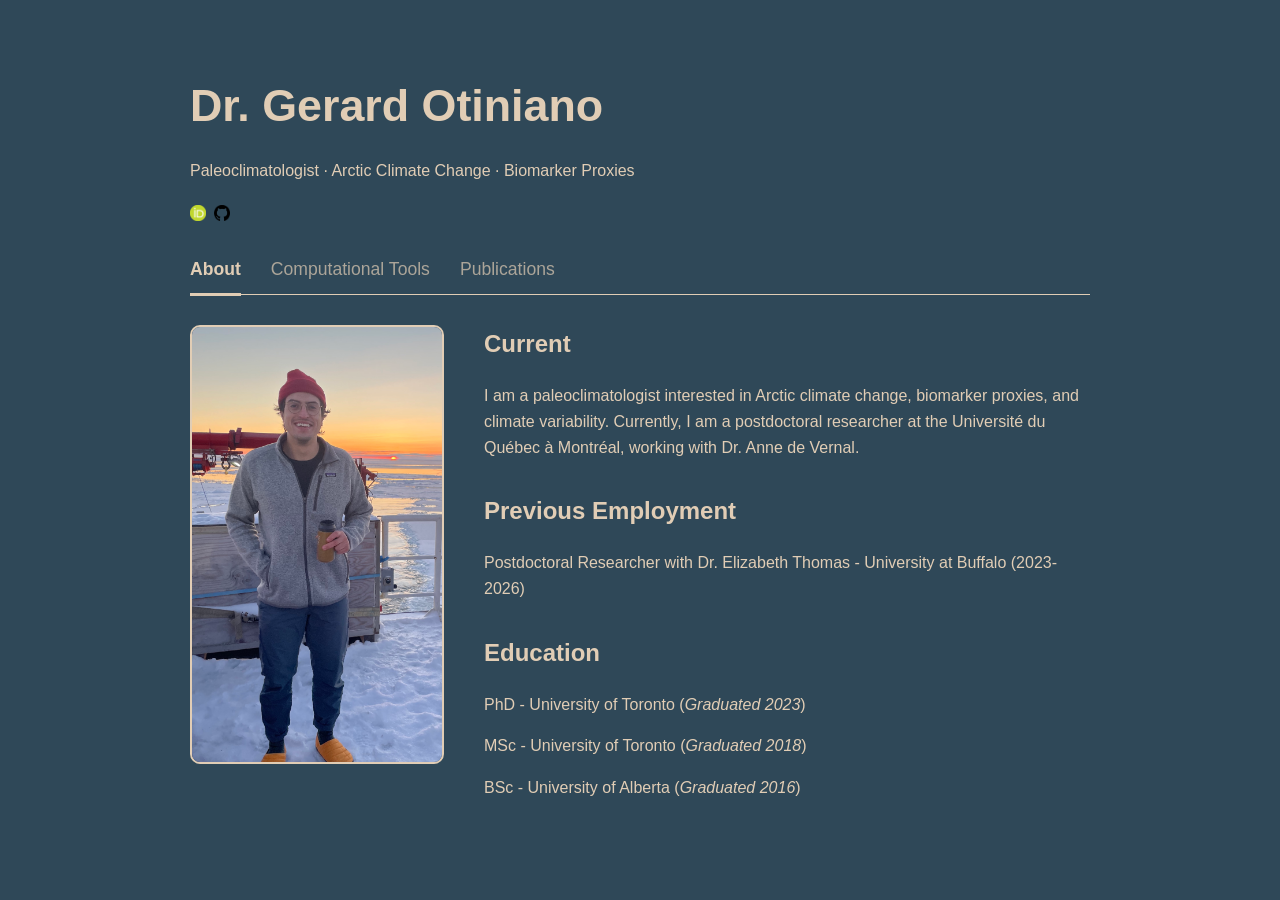
==== index.html @ 29afa1c3 "Updated manuscripts in review and current employment" ====
<!DOCTYPE html>
<html lang="en">
<head>
  <meta charset="UTF-8">
  <meta name="viewport" content="width=device-width, initial-scale=1.0">
  <title>Dr. Gerard Otiniano</title>
  <link rel="stylesheet" href="style.css">
</head>

<body>

  <header>
    <h1>Dr. Gerard Otiniano</h1>
    <p>Paleoclimatologist · Arctic Climate Change · Biomarker Proxies</p>
    <p class="profile-links">
       <a
         href="https://orcid.org/0000-0002-4646-2687"
         target="_blank"
         rel="me noopener noreferrer"
         aria-label="ORCID profile">
         <img
           src="figures/orcid.png"
           class="profile-icon"
           alt="ORCID iD icon"/></a>

       <a
         href="https://github.com/GerardOtiniano"
         target="_blank"
         rel="noopener noreferrer"
         aria-label="GitHub profile">
         <img
           src="figures/github.png"
           class="profile-icon"
           alt="GitHub icon"/></a>
    </p>
  </header>

  <main>
    <div class="tabs">
      <button class="tab-button active" data-tab="about">About</button>
      <button class="tab-button" data-tab="comp_tools">Computational Tools</button>
      <button class="tab-button" data-tab="pubs">Publications</button>
    </div>

    <section class="tab-content active" id="about">
      <div class="intro-container">
        <img src="figures/me.jpeg" alt="Gerard Otiniano" class="portrait" />
      <div class="about-text">
        <h2>Current</h2>
          <p> I am a paleoclimatologist interested in Arctic climate change, biomarker proxies, and climate variability. Currently, I am a postdoctoral researcher at the Université du Québec à Montréal, working with Dr. Anne de Vernal.</p>

	<h2>Previous Employment</h2>
	  <p>Postdoctoral Researcher with Dr. Elizabeth Thomas - University at Buffalo (2023-2026) </p>

        <h2>Education</h2>
          <p>PhD - University of Toronto (<em>Graduated 2023</em>)</p>
          <p>MSc - University of Toronto (<em>Graduated 2018</em>)</p>
          <p>BSc - University of Alberta (<em>Graduated 2016</em>)</p>
    </section>

    <section class="tab-content" id="comp_tools">
      <div class="tool-entry chromatopy-entry">
        <img
          src="figures/chromatopy_simple.png"
          alt="chromatoPy interface"
          class="tool-figure"/>
        <div class="tool-text">
          <h2>chromatoPy</h2>
          <p>
            chromatoPy <a href="papers/Otiniano2025.pdf" target="_blank"> (Otiniano et al., 2025)</a>, is a peak integration toolthat enables rapid quantification of compounds measured via chromatography.</p>
          <ul>
            <li>Tutorials (<em>coming soon</em>)</li>

            <li>
              GitHub repo for chromatoPy <a href="https://github.com/GerardOtiniano/chromatoPy">python package (<span class="chromatopy-pkg-version">latest version</span>)</a></li>

            <li>
              Download chromatoPy app for <a href="https://github.com/GerardOtiniano/chromatoPy_App/releases/latest/download/chromatoPy-desktop-macos-apple-silicon.dmg" download> macOS (ARM) (<span class="chromatopy-app-version">latest version</span>)</a></li>

            <li>
              Download chromatoPy app for <a href="https://github.com/GerardOtiniano/chromatoPy_App/releases/latest/download/chromatoPy-desktop-windows.zip" download> Windows (<span class="chromatopy-app-version">latest version</span>)</a></li>

          </ul>
          <div class="install-note">
              <p>
                <strong>macOS install note:</strong> After downloading the DMG, open it and drag
                <strong>chromatoPy-desktop.app</strong> into your <strong>Applications</strong>
                folder. Then open Terminal and run:
              </p>
              <code>
                xattr -dr com.apple.quarantine /Applications/chromatoPy-desktop.app
              </code>
            </div>
          </div>
      </div>

     <div class="tool-entry pysotope-entry">

       <div class="tool-text">
         <p>
           <h2>Pysotope</h2>
           <strong>pysotope</strong> is a python package for processing isotopic data measured via GC-IRMS
           (&delta;<sup>2</sup>H, &delta;<sup>13</sup>C) and EA
           (&delta;<sup>13</sup>C, &delta;<sup>15</sup>N). Corrections for drift (time), linearity (amount), methanol (for FAME derivatization), and reference standards (e.g., VSMOW). We incorporate a number of methods for identifying coherent trends in measurement standards, enabling accurate isotopic measurements even at low concentrations.</p>
         <ul>
           <li>
             GitHub repository for
             <a href="https://github.com/gerardotiniano/pysotope">
               pysotope package (<span class="pysotope-pkg-version">latest version</span>)
             </a>
           </li>
         </ul>
       </div>

       <img src="figures/pysotope.png"
        alt="pysotope workflow"
        class="tool-figure"/>
     </div>
    </section>

    <section class="tab-content" id="pubs">
      <h2>In Review</h2>

      <p> Mark, S. Z., Prince, K. K., Walcott-George, C. K., Briner, J. P., Jensen, B. J., Topness, R. G., <strong>Otiniano, G. A.</strong>, Thomas, E. K. (2026) Late Pleistocene and Holocene North Pacific Climate Dynamics from a Paleoenvironmental Record, Parrot Lake, Dall Island, Alaska [Submitted to Paleoceanography & Paleoclimatology] </p>

      <p> Samuel Z. Mark, Benjamin V. Gaglioti, Elizabeth K. Thomas, Daniel H. Mann, <strong>Gerard A. Otiniano</strong>, Christopher L. Hancock, Nicholas P. McKay (2026) Evidence from the last deglaciation reveals constraints on the permafrost-carbon feedback [Submitted to AGU Advances] </p>

      <p>Joshua K. Cuzzone, Jason P. Briner, <strong>Gerard A. Otiniano</strong>, Olivia Truax, Elizabeth K. Thomas, Eric J. Steig, Gregory J. Hakim, Joseph P. Tulenko, Mathieu Morlighem, Nicole-Jeanne Schlegel, Sophie Nowicki, Sudip Acharya, Jacob Anderson, Lambert Caron, Anne de Vernal, Jacob Downs, Émilie Folie-Boivin, Ryan M. Fleetwood, Kyeore Han, Jesse Johnson, Eric Larour, Ana Carolina Luzardi, Zilu Meng, Karlee Prince, Joerg Schaefer, Margie Turin, Liza Wilson, Xiner Wu, Nicolás E. Young (2026) On current climate trajectory, Greenland melt will exceed the Holocene maximum by 2300 [Submitted to Nature Communications] <a href="papers/Cuzzone2026.pdf" target="_blank"> (Preprint PDF)</a>

      <p>Topness, R. G., Thomas, E. K., Fendrock, M., and <strong>Otiniano, G. A.</strong> (2026) Calibration guidelines and a runoff-isotope module for lake proxy system modeling (PRYSM v2.0), EGUsphere, 1–31 [Submitted to Climate of the Past] https://doi.org/10.5194/egusphere-2026-2322. <a href="papers/Topness2026.pdf" target="_blank"> (Preprint PDF)</a>
      </p>

      <h2>Peer-Reviewed</h2>
      <p>
        <strong>Otiniano, G. A.</strong>, Thomas, E. K., Castañeda, I. S.,
        Acharya, S., Sharma, Y., Mark, S. Z. (2025). chromatoPy: An open-source
        tool for chromatographic peak deconvolution and integration applied to
        glycerol dialkyl glycerol tetraethers. Paleoceanography and
        Paleoclimatology, 40 , e2025PA005316. https://doi.org/10.1029/2025PA005316
        <a href="papers/Otiniano2025.pdf" target="_blank"> (PDF)</a>
      </p>

      <p>
        Trasune, L., Orozco, L. E., Salonen, J. S.,
        <strong>Otiniano, G. A.</strong>, Porter, T. J., Weckström, J., et al.
        (2026). A comparison of Holocene temperature reconstructions from
        vegetation proxies and brGDGTs in northern Fennoscandia. Quaternary
        Science Reviews, 372, 109727.
        https://doi.org/10.1016/j.quascirev.2025.109727.
        <a href="papers/Trasune2026.pdf" target="_blank"> (PDF)</a>
      </p>

      <p>
        <strong>Otiniano, G. A.</strong>, Porter, T. J., Phillips, M. A.,
        Juutinen, S., Weckström, J. B., & Heikkilä, M. P. (2024). Reconstructing
        warm-season temperatures using brGDGTs and assessing biases in Holocene
        temperature records in northern Fennoscandia. Quaternary Science Reviews,
        329, 108555. <a href="papers/Otiniano2024.pdf" target="_blank"> (PDF)</a>
      </p>
      <p>
        <strong>Otiniano, G. A.</strong>, Porter, T. J., Buceta, R. E., Bergman,
        M. E., & Phillips, M. A. (2023). Climatic and environmentally driven
        variability in lacustrine brGDGT distributions at local to regional scales
        in Alaska and northwestern Canada. Organic Geochemistry, 181, 104604.
        https://doi.org/10.1016/j.orggeochem.2023.104604
        <a href="papers/Otiniano2023.pdf" target="_blank"> (PDF)</a>
      </p>
      <p>
        <strong>Otiniano, G. A.</strong>, Porter, T. J., Benowitz, J. A.,
        Bindeman, I. N., Froese, D. G., Jensen, B. J. L., et al. (2020). A Late
        Miocene to Late Pleistocene Reconstruction of Precipitation Isotopes and
        Climate From Hydrated Volcanic Glass Shards and Biomarkers in Central
        Alaska and Yukon. Paleoceanography and Paleoclimatology, 35(7),
        e2019PA003791. https://doi.org/10.1029/2019PA003791
        <a href="papers/Otiniano2020.pdf" target="_blank"> (PDF)</a>
      </p>
    </section>

  </main>

  <script>
    const tabButtons = document.querySelectorAll(".tab-button");
    const tabContents = document.querySelectorAll(".tab-content");

    tabButtons.forEach(button => {
      button.addEventListener("click", () => {
        const targetTab = button.dataset.tab;

        tabButtons.forEach(btn => {
          btn.classList.remove("active");
        });

        tabContents.forEach(content => {
          content.classList.remove("active");
        });

        button.classList.add("active");
        document.getElementById(targetTab).classList.add("active");
      });
    });
  </script>
  <script>
    fetch("https://api.github.com/repos/GerardOtiniano/chromatoPy_App/releases/latest")
      .then(response => response.json())
      .then(data => {
       document.querySelectorAll(".chromatopy-app-version").forEach(element => {
        element.textContent = data.tag_name;
       });
      })
      .catch(() => {
       document.querySelectorAll(".chromatopy-app-version").forEach(element => {
        element.textContent = "latest release";
       });
      });
   </script>

  <script>
    fetch("https://api.github.com/repos/GerardOtiniano/chromatoPy/releases/latest")
      .then(response => response.json())
      .then(data => {
       document.querySelectorAll(".chromatopy-pkg-version").forEach(element => {
        element.textContent = data.tag_name;
       });
      })
      .catch(() => {
       document.querySelectorAll(".chromatopy-pkg-version").forEach(element => {
        element.textContent = "latest release";
       });
      });
   </script>

  <script>
    fetch("https://api.github.com/repos/GerardOtiniano/pysotope/releases/latest")
      .then(response => response.json())
      .then(data => {
       document.querySelectorAll(".pysotope-pkg-version").forEach(element => {
        element.textContent = data.tag_name;
       });
      })
      .catch(() => {
       document.querySelectorAll(".pysotope-pkg-version").forEach(element => {
        element.textContent = "latest release";
       });
      });
   </script>
</body>
</html>
---- style.css ----
:root {
  --background-blue: #2F4858;
  /* --font-cream: #EDDEA4; */
  --font-cream: #E1CDB5;
  --font-link :#FF4000;
}

body {
  background-color: var(--background-blue);
  color: var(--font-cream);
  font-family: Arial, Helvetica, sans-serif;
  line-height: 1.6;
  max-width: 900px;
  margin: 0 auto;
  padding: 40px 20px;
}

header {
  margin-bottom: 30px;
}

h1 {
  font-size: 2.8rem;
  margin-bottom: 5px;
}

h2 {
  margin-top: 0px;
  /* border-bottom: 1px solid #EDDEA4; */
  padding-bottom: 0px;
}

.tool-entry {
  margin-bottom: 2.5rem;
}

.chromatopy-entry {
  display: flex;
  align-items: stretch;
  gap: 1.5rem;
}

.pysotope-entry {
  display: flex;
  align-items: stretch;
  gap: 1.5rem;
}

.tool-figure {
  max-height: 100%;
  width: auto;
  max-width: 260px;
  object-fit: contain;
  align-self: stretch;
}

.tool-text {
  flex: 1;
}

.intro-container {
  display: flex;
  align-items: flex-start;
  gap: 40px;
}

.portrait {
	border: 2px solid#E1CDB5;
   width: 250px;
   border-radius: 10px;
}

.about-text h2 {
  margin-top: 0;
}

.about-text h2:not(:first-child) {
  margin-top: 2rem;
}

.profile-links {
  display: flex;
  align-items: center;
  gap: 0.5em;
}

.profile-icon {
  width: 1em;
  height: 1em;
  object-fit: contain;
  vertical-align: middle;
}

.tabs {
  display: flex;
  gap: 30px;
  border-bottom: 1px solid var(--font-cream);
  margin-bottom: 30px;
}

.tab-button {
  background: none;
  border: none;
  color: var(--font-cream);
  font: inherit;
  font-size: 1.1rem;
  padding: 0 0 10px 0;
  cursor: pointer;
  opacity: 0.7;
}

.tab-button:hover {
  opacity: 1;
}

.tab-button.active {
  opacity: 1;
  font-weight: bold;
  border-bottom: 3px solid var(--font-cream);
  margin-bottom: -2px;
}

.tab-content {
  display: none;
}

.tab-content.active {
  display: block;
}

.install-note {
  margin-top: 1rem;
  padding: 0.9rem 1rem;
  border: 1px solid var(--font-cream);
  border-radius: 8px;
  font-size: 0.95rem;
}

.install-note p {
  margin-top: 0;
  margin-bottom: 0.6rem;
}

.install-note code {
  display: block;
  padding: 0.6rem;
  border-radius: 6px;
  background-color: rgba(0, 0, 0, 0.25);
  color: var(--font-cream);
  overflow-x: auto;
  white-space: nowrap;
}

@media (max-width: 700px) {
  .chromatopy-entry,
  .pysotope-entry {
	 flex-direction: column;
  }

  .tool-figure {
	 max-width: 100%;
	 width: 100%;
  }
}

/* a {
  color: var(--font-cream);
} */
a {
	color: var(--font-link)
}

a:hover {
  color: white;
}
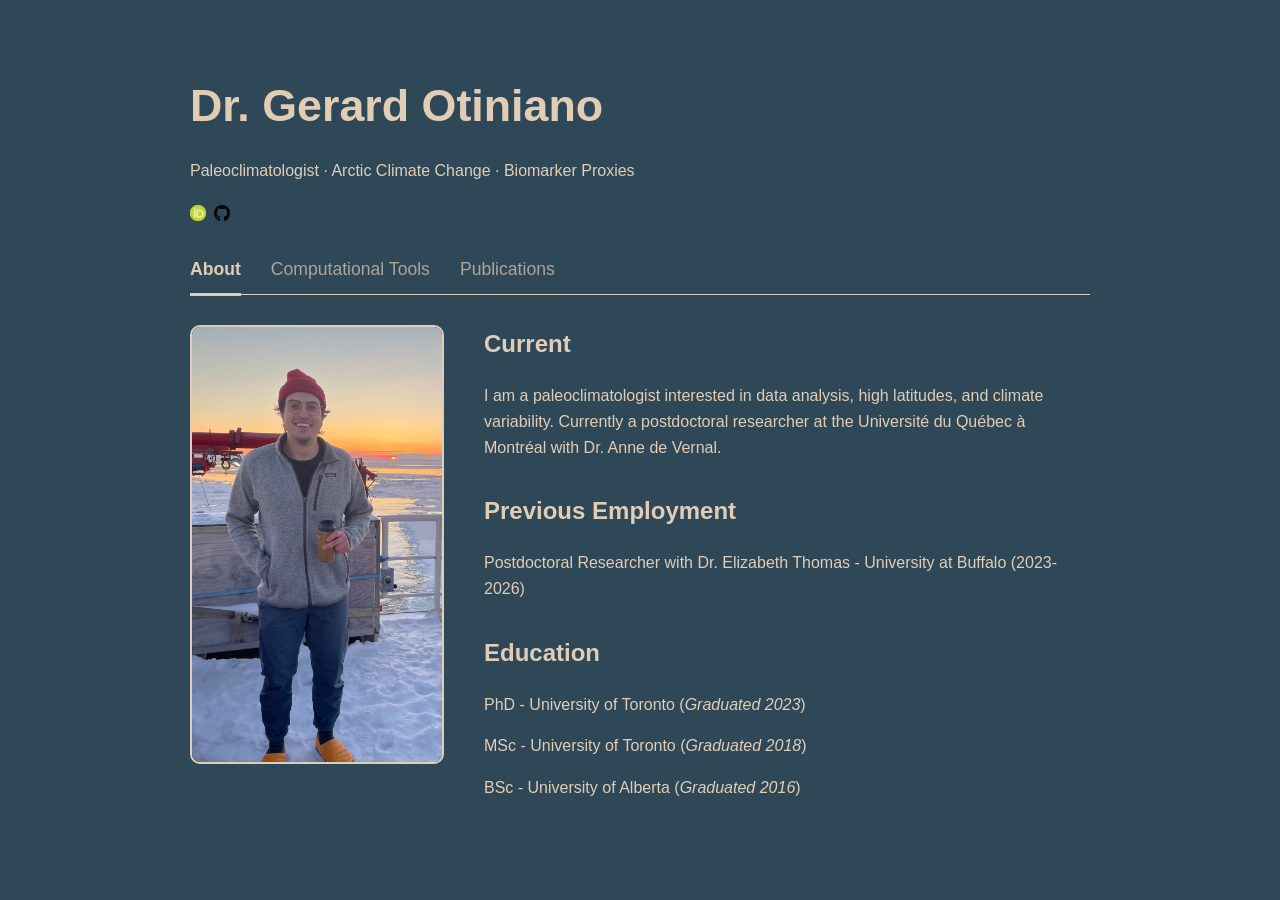
==== commit fa7a23aa: "update main page" ====
--- a/index.html
+++ b/index.html
@@ -47,7 +47,7 @@
         <img src="figures/me.jpeg" alt="Gerard Otiniano" class="portrait" />
       <div class="about-text">
         <h2>Current</h2>
-          <p> I am a paleoclimatologist interested in Arctic climate change, biomarker proxies, and climate variability. Currently, I am a postdoctoral researcher at the Université du Québec à Montréal, working with Dr. Anne de Vernal.</p>
+          <p> I am a paleoclimatologist interested in data analysis, high latitudes, and climate variability. Currently a postdoctoral researcher at the Université du Québec à Montréal with Dr. Anne de Vernal.</p>
 
 	<h2>Previous Employment</h2>
 	  <p>Postdoctoral Researcher with Dr. Elizabeth Thomas - University at Buffalo (2023-2026) </p>
@@ -67,7 +67,7 @@
         <div class="tool-text">
           <h2>chromatoPy</h2>
           <p>
-            chromatoPy <a href="papers/Otiniano2025.pdf" target="_blank"> (Otiniano et al., 2025)</a>, is a peak integration toolthat enables rapid quantification of compounds measured via chromatography.</p>
+            chromatoPy <a href="papers/Otiniano2025.pdf" target="_blank"> (Otiniano et al., 2025)</a>, is a peak integration tool that enables rapid quantification of compounds measured via chromatography.</p>
           <ul>
             <li>Tutorials (<em>coming soon</em>)</li>
 
@@ -125,7 +125,7 @@
 
       <p> Samuel Z. Mark, Benjamin V. Gaglioti, Elizabeth K. Thomas, Daniel H. Mann, <strong>Gerard A. Otiniano</strong>, Christopher L. Hancock, Nicholas P. McKay (2026) Evidence from the last deglaciation reveals constraints on the permafrost-carbon feedback [Submitted to AGU Advances] </p>
 
-      <p>Joshua K. Cuzzone, Jason P. Briner, <strong>Gerard A. Otiniano</strong>, Olivia Truax, Elizabeth K. Thomas, Eric J. Steig, Gregory J. Hakim, Joseph P. Tulenko, Mathieu Morlighem, Nicole-Jeanne Schlegel, Sophie Nowicki, Sudip Acharya, Jacob Anderson, Lambert Caron, Anne de Vernal, Jacob Downs, Émilie Folie-Boivin, Ryan M. Fleetwood, Kyeore Han, Jesse Johnson, Eric Larour, Ana Carolina Luzardi, Zilu Meng, Karlee Prince, Joerg Schaefer, Margie Turin, Liza Wilson, Xiner Wu, Nicolás E. Young (2026) On current climate trajectory, Greenland melt will exceed the Holocene maximum by 2300 [Submitted to Nature Communications] <a href="papers/Cuzzone2026.pdf" target="_blank"> (Preprint PDF)</a>
+	<p>Joshua K. Cuzzone, Jason P. Briner, <strong>Gerard A. Otiniano</strong>, Olivia Truax, Elizabeth K. Thomas, Eric J. Steig, Gregory J. Hakim, Joseph P. Tulenko, Mathieu Morlighem, Nicole-Jeanne Schlegel, Sophie Nowicki, Sudip Acharya, Jacob Anderson, Lambert Caron, Anne de Vernal, Jacob Downs, Émilie Folie-Boivin, Ryan M. Fleetwood, Kyeore Han, Jesse Johnson, Eric Larour, Ana Carolina Luzardi, Zilu Meng, Karlee Prince, Joerg Schaefer, Margie Turin, Liza Wilson, Xiner Wu, Nicolás E. Young (2026) On current climate trajectory, Greenland melt will exceed the Holocene maximum by 2300 [Submitted to Nature Communications] <a href="papers/Cuzzone2026.pdf" target="_blank"> (Preprint PDF)</a> </p>
 
       <p>Topness, R. G., Thomas, E. K., Fendrock, M., and <strong>Otiniano, G. A.</strong> (2026) Calibration guidelines and a runoff-isotope module for lake proxy system modeling (PRYSM v2.0), EGUsphere, 1–31 [Submitted to Climate of the Past] https://doi.org/10.5194/egusphere-2026-2322. <a href="papers/Topness2026.pdf" target="_blank"> (Preprint PDF)</a>
       </p>
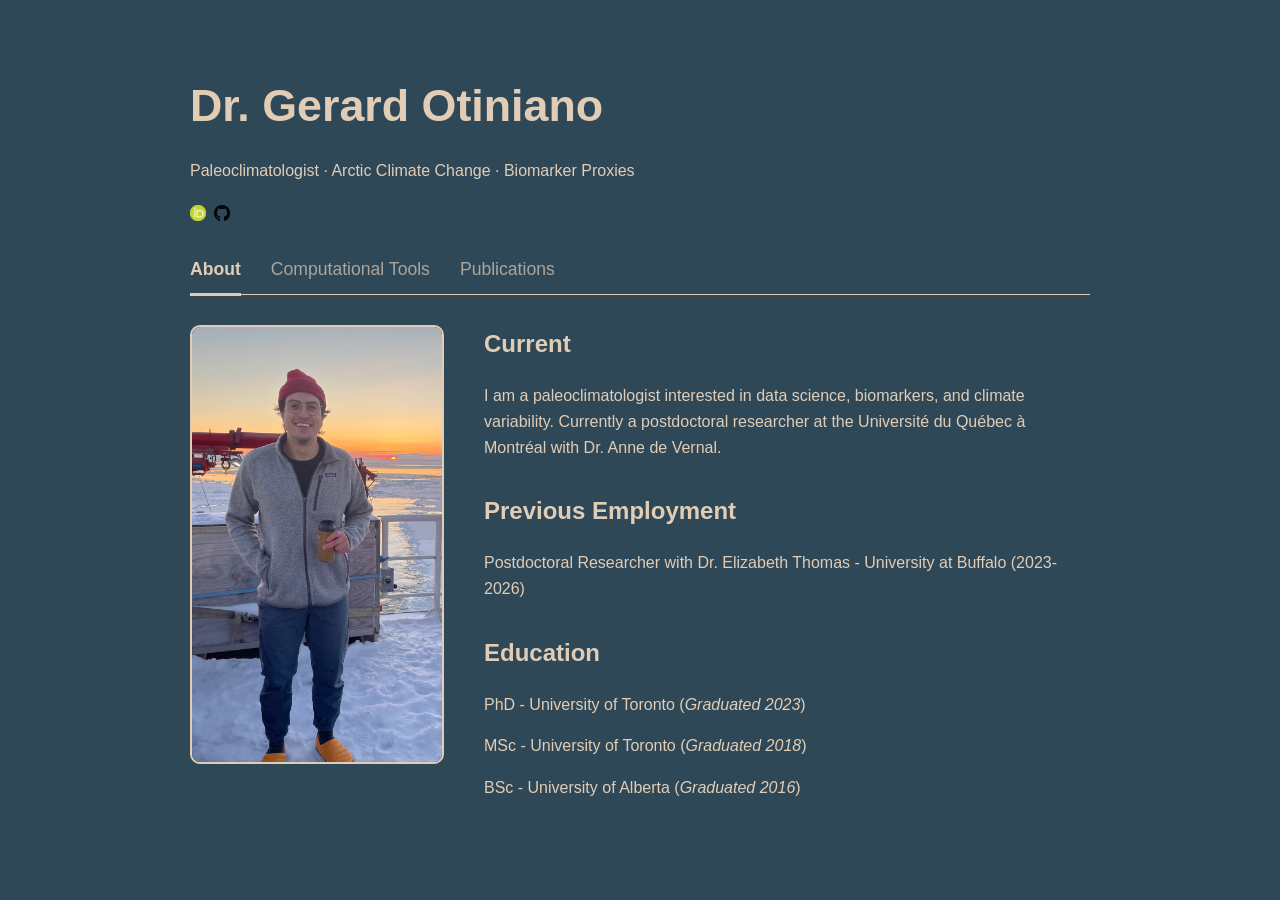
==== commit f0cb0bf6: "Update index.html" ====
--- a/index.html
+++ b/index.html
@@ -47,7 +47,7 @@
         <img src="figures/me.jpeg" alt="Gerard Otiniano" class="portrait" />
       <div class="about-text">
         <h2>Current</h2>
-          <p> I am a paleoclimatologist interested in data analysis, high latitudes, and climate variability. Currently a postdoctoral researcher at the Université du Québec à Montréal with Dr. Anne de Vernal.</p>
+          <p> I am a paleoclimatologist interested in data science, biomarkers, and climate variability. Currently a postdoctoral researcher at the Université du Québec à Montréal with Dr. Anne de Vernal.</p>
 
 	<h2>Previous Employment</h2>
 	  <p>Postdoctoral Researcher with Dr. Elizabeth Thomas - University at Buffalo (2023-2026) </p>
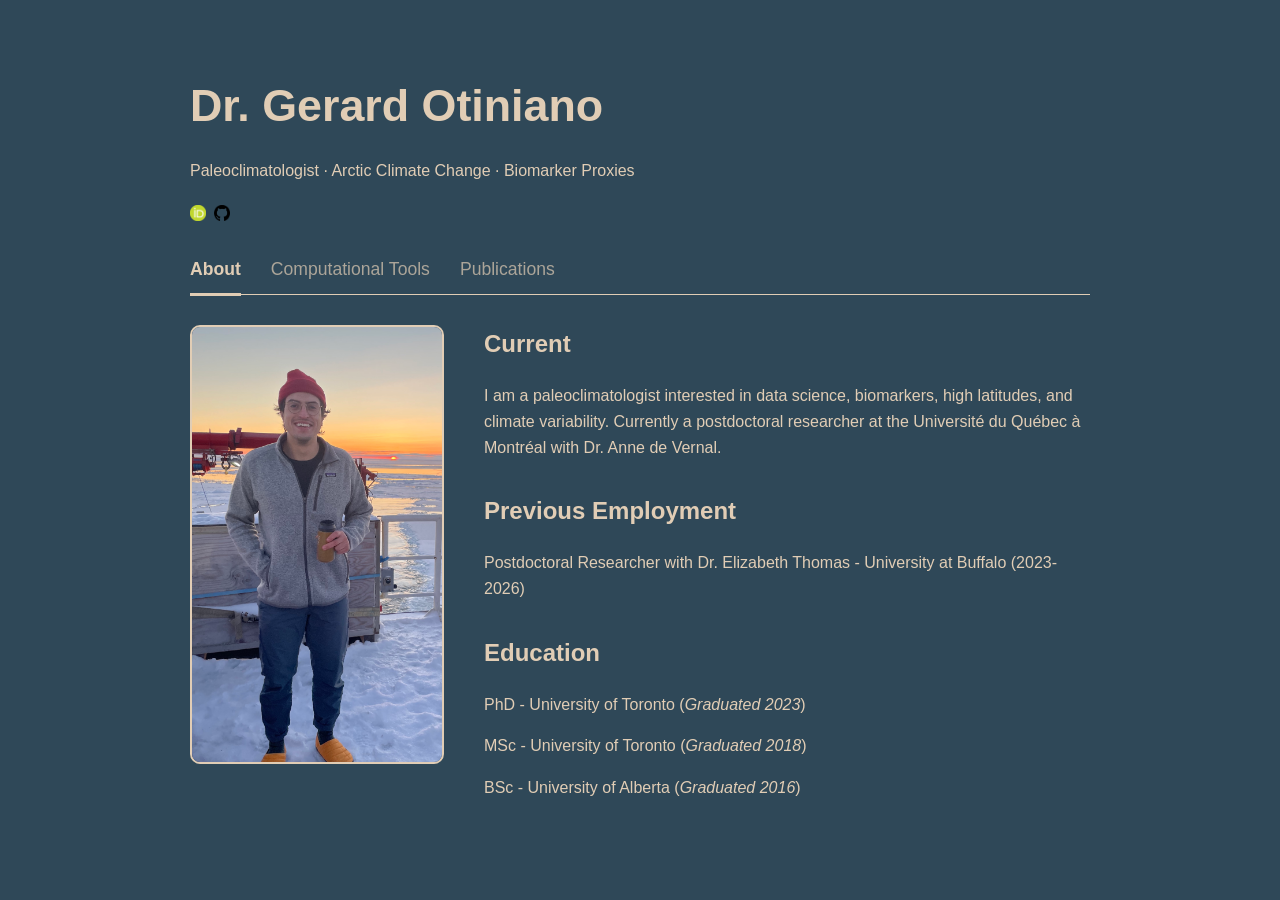
==== commit 349f81ed: "Update index.html" ====
--- a/index.html
+++ b/index.html
@@ -47,7 +47,7 @@
         <img src="figures/me.jpeg" alt="Gerard Otiniano" class="portrait" />
       <div class="about-text">
         <h2>Current</h2>
-          <p> I am a paleoclimatologist interested in data science, biomarkers, and climate variability. Currently a postdoctoral researcher at the Université du Québec à Montréal with Dr. Anne de Vernal.</p>
+          <p> I am a paleoclimatologist interested in data science, biomarkers, high latitudes, and climate variability. Currently a postdoctoral researcher at the Université du Québec à Montréal with Dr. Anne de Vernal.</p>
 
 	<h2>Previous Employment</h2>
 	  <p>Postdoctoral Researcher with Dr. Elizabeth Thomas - University at Buffalo (2023-2026) </p>
